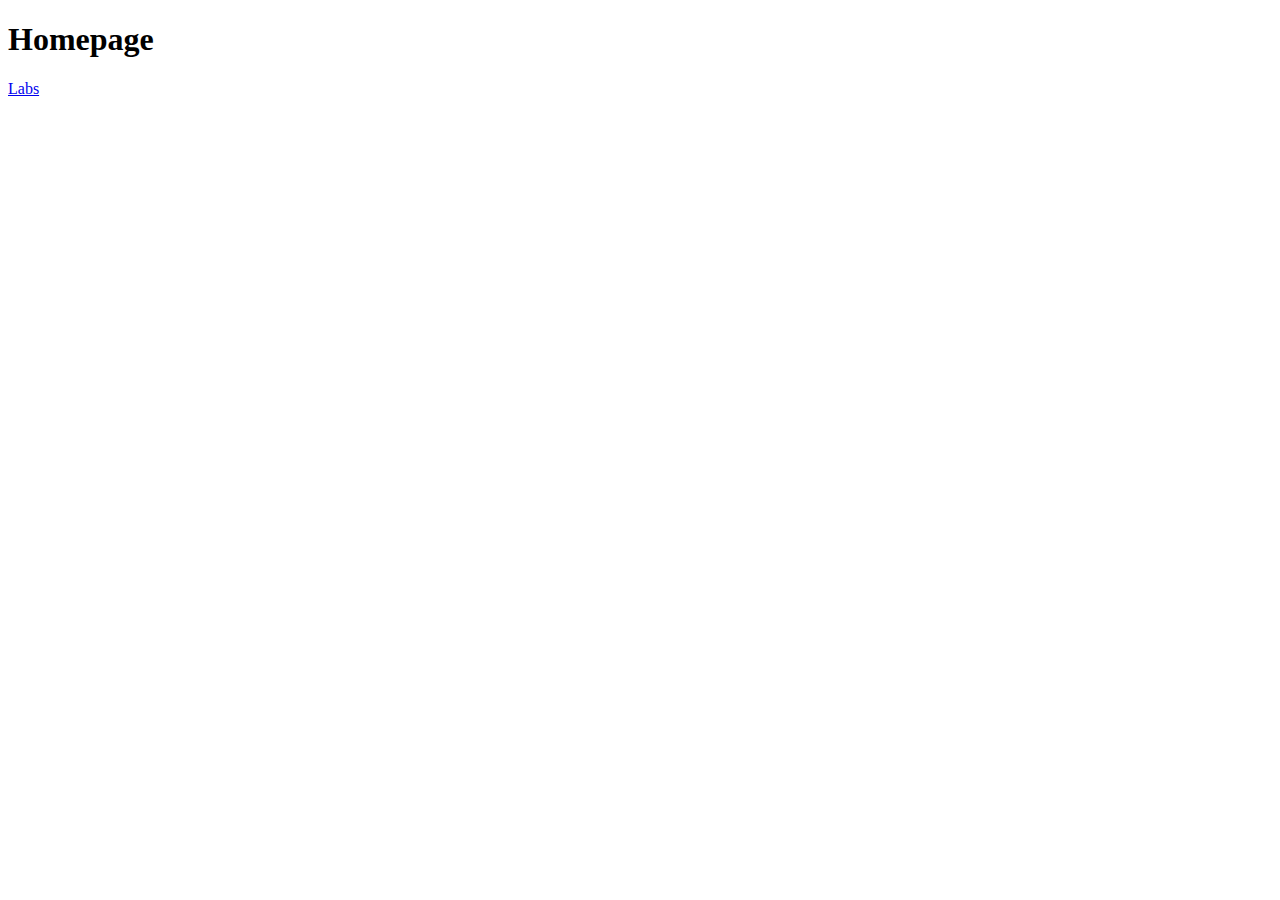
==== index.html @ e07f112a "Completed Lab 1, Added index.html at each directory for routing to different pages" ====
<!DOCTYPE html>
<html lang="en">
<head>
    <meta charset="UTF-8">
    <meta name="viewport" content="width=device-width, initial-scale=1.0">
    <title>Comp 4537 Home page</title>
</head>
<body>
    <h1>Homepage</h1>
    <a href="COMP4537/index.html">Labs</a>
</body>
</html>
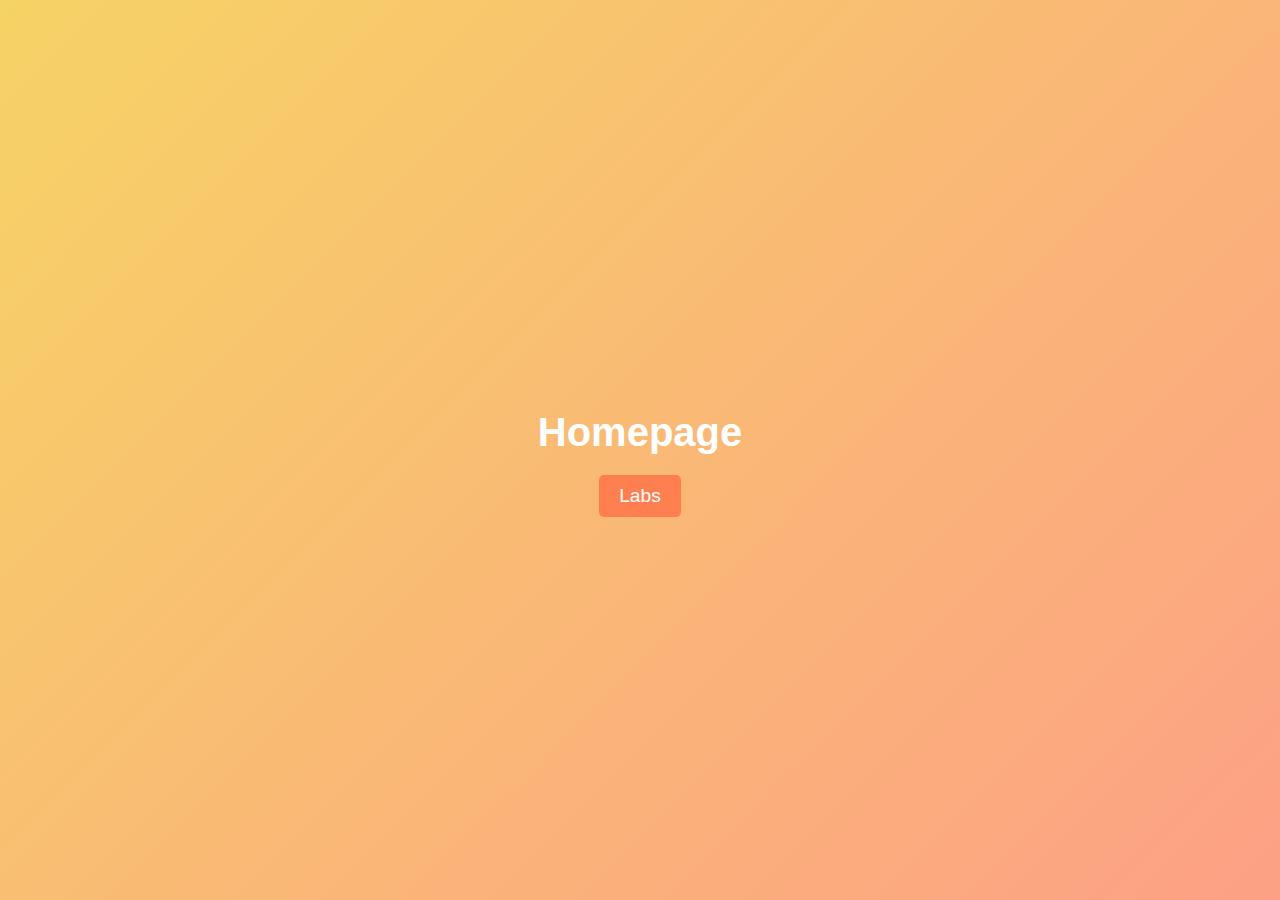
==== commit edda5355: "Added Basic Styling to Root and Comp4537 Directories" ====
--- a/index.html
+++ b/index.html
@@ -3,10 +3,13 @@
 <head>
     <meta charset="UTF-8">
     <meta name="viewport" content="width=device-width, initial-scale=1.0">
+    <link rel="stylesheet" href="style.css">
     <title>Comp 4537 Home page</title>
 </head>
 <body>
-    <h1>Homepage</h1>
-    <a href="COMP4537/index.html">Labs</a>
+    <div>
+        <h1>Homepage</h1>
+        <a href="COMP4537/index.html">Labs</a>
+    </div>
 </body>
 </html>--- a/style.css
+++ b/style.css
@@ -0,0 +1,37 @@
+body {
+    font-family: Arial, sans-serif;
+    background: linear-gradient(135deg, #f6d365, #fda085);
+    margin: 0;
+    padding: 0;
+    display: flex;
+    justify-content: center;
+    align-items: center;
+    height: 100vh;
+    color: #333;
+}
+h1 {
+    font-size: 2.5em;
+    margin-bottom: 20px;
+    text-align: center;
+    color: #ffffff;
+}
+a {
+    display: inline-block;
+    font-size: 1.2em;
+    text-decoration: none;
+    background-color: #ff7f50;
+    color: #ffffff;
+    padding: 10px 20px;
+    border-radius: 5px;
+    transition: background-color 0.3s, transform 0.3s;
+}
+a:hover {
+    background-color: #ff6347;
+    transform: scale(1.05);
+}
+a:active {
+    transform: scale(1);
+}
+div {
+    text-align: center;
+}
